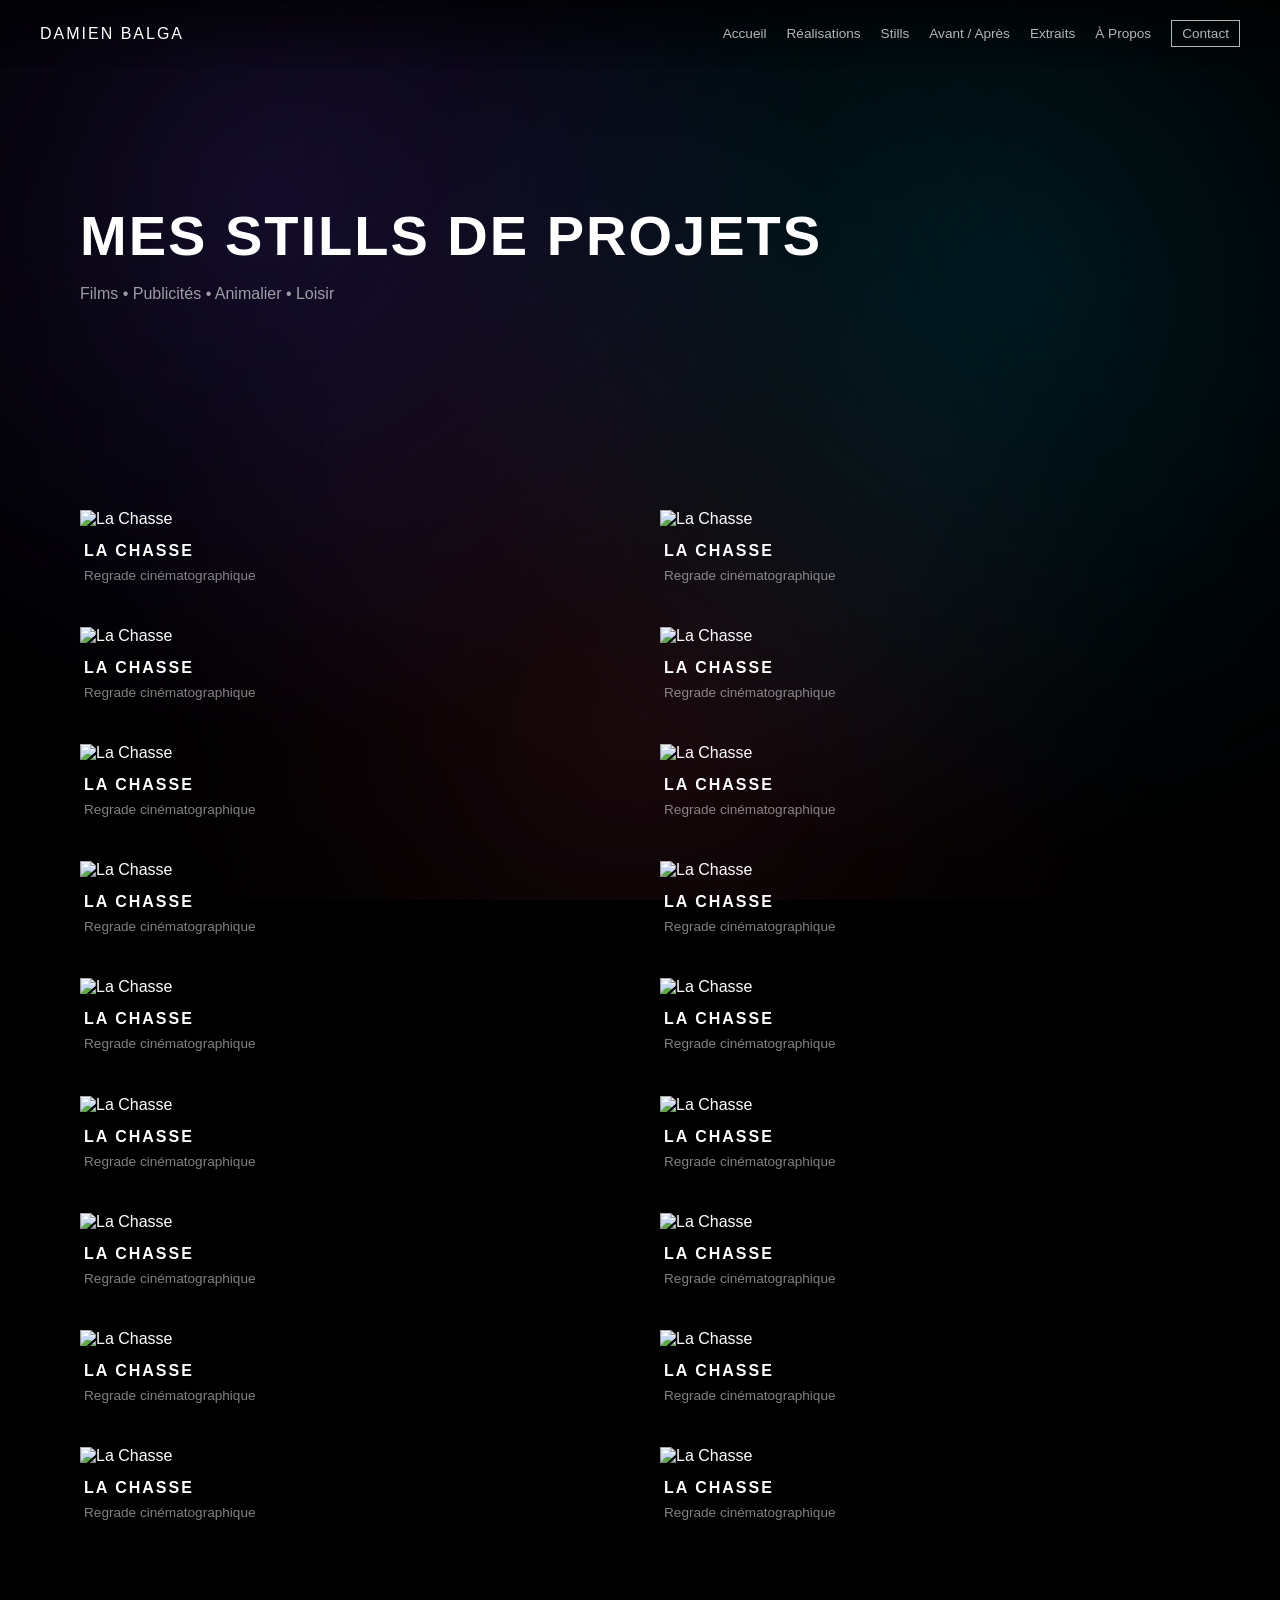
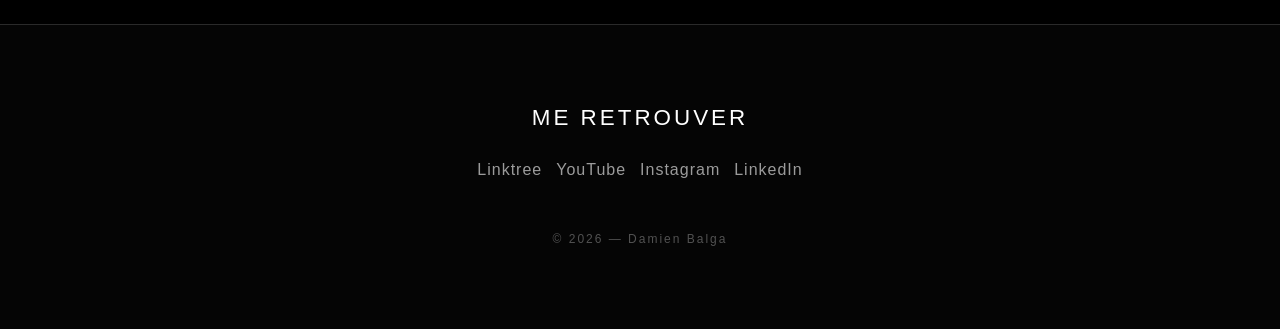
==== stills.html @ 60902d9e "Add files via upload" ====
<!DOCTYPE html>
<html lang="fr">
<head>
  <meta charset="UTF-8">
  <meta name="viewport" content="width=device-width, initial-scale=1.0">
  <title>Mes Stills - Damien Balga</title>
  <link rel="stylesheet" href="style.css">
  <link rel="stylesheet" href="https://use.typekit.net/tnh2wqt.css">
  <link href="https://fonts.googleapis.com/css2?family=IBM+Plex+Mono:wght@300;400;500&display=swap" rel="stylesheet">
</head>

<body>

  <!-- INTRO -->
  <div class="intro">
    <div class="intro-content">
      <h1>Stills</h1>
      <p>Damien Balga</p>
    </div>
  </div>

  <!-- HEADER -->
  <header>
    <div class="logo" onclick="window.location.href='index.html'">
      Damien Balga
    </div>

    <!-- Hamburger (mobile) -->
    <div class="menu-toggle" aria-label="Menu" role="button" tabindex="0">
      <span></span>
      <span></span>
      <span></span>
    </div>

    <nav>
      <a href="index.html">Accueil</a>
      <a href="work.html">Réalisations</a>
      <a href="stills.html">Stills</a>
      <a href="index.html#before">Avant / Après</a>
      <a href="index.html#work">Extraits</a>
      <a href="index.html#about">À Propos</a>
      <a href="index.html#contact" class="cta">Contact</a>
    </nav>
  </header>

  <!-- PAGE HERO -->
  <section class="page-hero">
    <h1>Mes Stills De Projets</h1>
    <p>Films • Publicités • Animalier • Loisir</p>
  </section>

  <!-- GRID PROJETS -->
  <section class="work-grid">



    <div class="work-item img">
    <img 
      src="img/post2.jpg" 
      alt="La Chasse"
      class="work-image"
    >
      <div class="work-info">
        <h3>La Chasse</h3>
        <p>Regrade cinématographique</p>
      </div>
    </div>

    <div class="work-item img">
    <img 
      src="img/post3.jpg" 
      alt="La Chasse"
      class="work-image"
    >
      <div class="work-info">
        <h3>La Chasse</h3>
        <p>Regrade cinématographique</p>
      </div>
    </div>

    <div class="work-item img">
    <img 
      src="img/post4.jpg" 
      alt="La Chasse"
      class="work-image"
    >
      <div class="work-info">
        <h3>La Chasse</h3>
        <p>Regrade cinématographique</p>
      </div>
    </div>

    <div class="work-item img">
    <img 
      src="img/Post (5).jpg" 
      alt="La Chasse"
      class="work-image"
    >
      <div class="work-info">
        <h3>La Chasse</h3>
        <p>Regrade cinématographique</p>
      </div>
    </div>

    <div class="work-item img">
    <img 
      src="img/Post (6).jpg" 
      alt="La Chasse"
      class="work-image"
    >
      <div class="work-info">
        <h3>La Chasse</h3>
        <p>Regrade cinématographique</p>
      </div>
    </div>

    <div class="work-item img">
    <img 
      src="img/Post (7).jpg" 
      alt="La Chasse"
      class="work-image"
    >
      <div class="work-info">
        <h3>La Chasse</h3>
        <p>Regrade cinématographique</p>
      </div>
    </div>

    <div class="work-item img">
    <img 
      src="img/Post (8).jpg" 
      alt="La Chasse"
      class="work-image"
    >
      <div class="work-info">
        <h3>La Chasse</h3>
        <p>Regrade cinématographique</p>
      </div>
    </div>

    <div class="work-item img">
    <img 
      src="img/Post (10).jpg" 
      alt="La Chasse"
      class="work-image"
    >
      <div class="work-info">
        <h3>La Chasse</h3>
        <p>Regrade cinématographique</p>
      </div>
    </div>
    
    <div class="work-item img">
    <img 
      src="img/Post (11).jpg" 
      alt="La Chasse"
      class="work-image"
    >
      <div class="work-info">
        <h3>La Chasse</h3>
        <p>Regrade cinématographique</p>
      </div>
    </div>

    <div class="work-item img">
    <img 
      src="img/Post (9).jpg" 
      alt="La Chasse"
      class="work-image"
    >
      <div class="work-info">
        <h3>La Chasse</h3>
        <p>Regrade cinématographique</p>
      </div>
    </div>

    <div class="work-item img">
    <img 
      src="img/Post (12).jpg" 
      alt="La Chasse"
      class="work-image"
    >
      <div class="work-info">
        <h3>La Chasse</h3>
        <p>Regrade cinématographique</p>
      </div>
    </div>

    <div class="work-item img">
    <img 
      src="img/Post (13).jpg" 
      alt="La Chasse"
      class="work-image"
    >
      <div class="work-info">
        <h3>La Chasse</h3>
        <p>Regrade cinématographique</p>
      </div>
    </div>

    <div class="work-item img">
    <img 
      src="img/Post (14).jpg" 
      alt="La Chasse"
      class="work-image"
    >
      <div class="work-info">
        <h3>La Chasse</h3>
        <p>Regrade cinématographique</p>
      </div>
    </div>

    <div class="work-item img">
    <img 
      src="img/Post (15).jpg" 
      alt="La Chasse"
      class="work-image"
    >
      <div class="work-info">
        <h3>La Chasse</h3>
        <p>Regrade cinématographique</p>
      </div>
    </div>

    <div class="work-item img">
    <img 
      src="img/Post (16).jpg" 
      alt="La Chasse"
      class="work-image"
    >
      <div class="work-info">
        <h3>La Chasse</h3>
        <p>Regrade cinématographique</p>
      </div>
    </div>

    <div class="work-item img">
    <img 
      src="img/Post (17).jpg" 
      alt="La Chasse"
      class="work-image"
    >
      <div class="work-info">
        <h3>La Chasse</h3>
        <p>Regrade cinématographique</p>
      </div>
    </div>

    <div class="work-item img">
    <img 
      src="img/Post (18).jpg" 
      alt="La Chasse"
      class="work-image"
    >
      <div class="work-info">
        <h3>La Chasse</h3>
        <p>Regrade cinématographique</p>
      </div>
    </div>

    <div class="work-item img">
    <img 
      src="img/post1.jpg" 
      alt="La Chasse"
      class="work-image"
    >
      <div class="work-info">
        <h3>La Chasse</h3>
        <p>Regrade cinématographique</p>
      </div>
    </div>


  </section>

  <!-- FOOTER -->
  <footer class="linktree">
    <h2>Me retrouver</h2>

    <div class="links">
      <a href="https://linktr.ee/damienbalga" target="_blank" rel="noopener">Linktree</a>
      <a href="https://www.youtube.com/@damienbalga" target="_blank" rel="noopener">YouTube</a>
      <a href="https://www.instagram.com/damien.balga/" target="_blank" rel="noopener">Instagram</a>
      <a href="https://www.linkedin.com/in/damien-balga-étudiant-création-numérique-colorimétrie-cinéma-montage-graphisme/" target="_blank" rel="noopener">LinkedIn</a>
    </div>

    <p class="small">© 2026 — Damien Balga</p>
  </footer>

  <script src="script.js"></script>
</body>
</html>
---- style.css ----
/* =========================
   RESET
========================= */
*, *::before, *::after {
  margin: 0;
  padding: 0;
  box-sizing: border-box;
}

html {
  scroll-behavior: auto;
  font-size: 16px;
}

/* =========================
   VARIABLES
========================= */
:root {
  --accent-blue: rgba(0, 200, 255, 0.9);
  --accent-purple: rgba(120, 80, 255, 0.9);
  --accent-pink: rgba(255, 80, 120, 0.9);
  --white: #ffffff;
  --dim: rgba(255,255,255,0.6);
  --border: rgba(255,255,255,0.15);
  --bg: #000000;
}

/* =========================
   PERFORMANCE
========================= */
.project, .about, .compare, .contact {
  will-change: transform, opacity;
}

/* =========================
   TYPOGRAPHY
========================= */
h1, h2, h3, .logo {
  font-family: "balboa", sans-serif;
  letter-spacing: 2px;
  text-transform: uppercase;
}

h1 { font-size: clamp(2rem, 5vw, 4rem); font-weight: 600; }
h2 { font-size: clamp(1.5rem, 3.5vw, 2.5rem); font-weight: 500; }

body {
  font-family: "balboa", sans-serif;
  background: var(--bg);
  color: var(--white);
  overflow-x: hidden;
  position: relative;
  min-height: 100vh;
}

p, .info, .about p {
  font-family: Helvetica, Arial, sans-serif;
  opacity: 0.8;
  line-height: 1.7;
}

/* =========================
   BACKGROUND CINEMA
========================= */
body::before {
  content: "";
  position: fixed;
  inset: 0;
  background:
    radial-gradient(circle at 20% 20%, rgba(120, 80, 255, 0.20), transparent 45%),
    radial-gradient(circle at 80% 30%, rgba(0, 200, 255, 0.14), transparent 50%),
    radial-gradient(circle at 50% 80%, rgba(255, 80, 120, 0.10), transparent 55%);
  pointer-events: none;
  z-index: -2;
}

body::after {
  content: "";
  position: fixed;
  inset: 0;
  background: radial-gradient(
    circle at center,
    transparent 40%,
    rgba(0,0,0,0.55) 100%
  );
  pointer-events: none;
  z-index: -1;
}

/* =========================
   INTRO
========================= */
.intro {
  position: fixed;
  inset: 0;
  background: black;
  display: flex;
  justify-content: center;
  align-items: center;
  z-index: 9999;
  animation: introOut 3s ease forwards;
}

.intro-content {
  text-align: center;
  padding: 0 20px;
}

.intro-content h1 {
  font-size: clamp(1.8rem, 6vw, 3rem);
  letter-spacing: 6px;
  opacity: 0;
  animation: flicker 2s ease forwards;
}

.intro-content p {
  margin-top: 10px;
  opacity: 0;
  animation: fadeIn 1s ease 1s forwards;
  font-family: Helvetica, Arial, sans-serif;
}

@keyframes flicker {
  0% { opacity: 0; }
  10% { opacity: 1; }
  12% { opacity: 0; }
  15% { opacity: 1; }
  20% { opacity: 0.4; }
  30% { opacity: 1; }
  60% { opacity: 0.7; }
  100% { opacity: 1; }
}

@keyframes fadeIn {
  to { opacity: 0.8; }
}

@keyframes introOut {
  0%, 80% { opacity: 1; }
  100% { opacity: 0; visibility: hidden; }
}

/* =========================
   HEADER
========================= */
header {
  position: fixed;
  width: 100%;
  display: flex;
  justify-content: space-between;
  align-items: center;
  padding: 20px 40px;
  z-index: 100;
  background: linear-gradient(to bottom, rgba(0,0,0,0.6), transparent);
  backdrop-filter: blur(2px);
}

.logo {
  cursor: pointer;
  font-family: "balboa", sans-serif;
  letter-spacing: 2px;
  text-transform: uppercase;
  font-size: 1rem;
}


/* =========================
   NAV DESKTOP
========================= */
nav {
  display: flex;
  align-items: center;
  flex-wrap: wrap;
  gap: 4px;
}

nav a {
  margin-left: 16px;
  text-decoration: none;
  color: white;
  opacity: 0.7;
  font-size: 0.85rem;
  transition: opacity 0.2s;
}

nav a:hover {
  opacity: 1;
}

/* bouton contact */
.cta {
  border: 1px solid white;
  padding: 5px 10px;
}

/* =========================
   HAMBURGER ICON
========================= */
.menu-toggle {
  display: none;
  flex-direction: column;
  justify-content: center;
  gap: 5px;
  cursor: pointer;
  padding: 4px;
  z-index: 200;
}

.menu-toggle span {
  display: block;
  width: 24px;
  height: 2px;
  background: white;
  transition: all 0.3s ease;
}

/* animation burger → croix */
.menu-toggle.active span:nth-child(1) {
  transform: translateY(7px) rotate(45deg);
}

.menu-toggle.active span:nth-child(2) {
  opacity: 0;
}

.menu-toggle.active span:nth-child(3) {
  transform: translateY(-7px) rotate(-45deg);
}

/* =========================
   MOBILE MENU
========================= */
@media (max-width: 768px) {

  /* afficher burger */
  .menu-toggle {
    display: flex;
  }

  /* menu caché par défaut */
  nav {
    position: fixed;
    top: 0;
    right: -100%;
    width: 100%;
    height: 100vh;
    background: #0a0a0a;

    display: flex;
    flex-direction: column;
    justify-content: center;
    align-items: center;

    gap: 20px;

    transition: right 0.4s ease;
    z-index: 100;
  }

  /* menu ouvert */
  nav.open {
    right: 0;
  }

  /* liens */
  nav a {
    font-size: 22px;
    margin: 0;
    opacity: 0.7;
  }

  nav a:hover {
    opacity: 1;
  }


  /* bouton contact stylé */
  nav a.cta {
    border: none;
    padding: 12px 24px;
    opacity: 0.7; 
  }
}

/* =========================
   HERO
========================= */
.hero {
  min-height: 100vh;
  display: flex;
  align-items: center;
  justify-content: space-between;
  padding: 120px 80px 80px;
  gap: 60px;
}

.hero-text {
  max-width: 600px;
}

.hero-text h1 {
  margin-bottom: 20px;
}

.hero-text p {
  font-family: Helvetica, Arial, sans-serif;
  font-size: 1.1rem;
  opacity: 0.7;
  margin-bottom: 30px;
}

.hero-portrait {
  flex-shrink: 0;
  display: flex;
  justify-content: center;
  align-items: center;
}

.portrait-frame {
  position: relative;
  width: 320px;
  height: 420px;
  border-radius: 60% 40% 50% 50% / 50% 60% 40% 50%;
  overflow: hidden;
  box-shadow:
    0 0 80px rgba(0, 200, 255, 0.15),
    0 0 120px rgba(120, 80, 255, 0.1);
  animation: floatPortrait 6s ease-in-out infinite;
}

.portrait-frame img {
  width: 100%;
  height: 100%;
  object-fit: cover;
  filter: contrast(1.15) saturate(1.1) brightness(0.95);
}

.portrait-frame::before {
  content: "";
  position: absolute;
  inset: -2px;
  background: linear-gradient(
    120deg,
    rgba(0,255,255,0.3),
    rgba(120,80,255,0.3),
    rgba(255,80,120,0.3)
  );
  z-index: -1;
  filter: blur(25px);
  opacity: 0.6;
}

@keyframes floatPortrait {
  0%, 100% { transform: translateY(0px) rotate(0deg); }
  50% { transform: translateY(-10px) rotate(1deg); }
}

/* =========================
   BUTTONS
========================= */
.btn {
  display: inline-block;
  padding: 12px 24px;
  border: 1px solid white;
  text-decoration: none;
  color: white;
  font-family: "balboa", sans-serif;
  letter-spacing: 1px;
  text-transform: uppercase;
  font-size: 0.85rem;
  transition: background 0.3s ease, color 0.3s ease;
}

.btn:hover {
  background: white;
  color: black;
}

/* =========================
   PROJECTS (FULLSCREEN VIDEO)
========================= */
section { scroll-margin-top: 80px; }

.project {
  position: relative;
  width: 100%;
  height: 100vh;
  overflow: hidden;
  background: black;
}

.project iframe {
  position: absolute;
  top: 50%;
  left: 50%;
  width: 100vw;
  height: 100vh;
  transform: translate(-50%, -50%);
  border: none;
  pointer-events: none;
}

.overlay {
  position: absolute;
  bottom: 60px;
  left: 60px;
  color: white;
  z-index: 2;
}

.overlay h2 {
  font-size: 1.3rem;
  opacity: 0.7;
  text-transform: uppercase;
}

.project::after {
  content: "";
  position: absolute;
  inset: 0;
  background: linear-gradient(to top, rgba(0,0,0,0.5), transparent 60%);
}

/* =========================
   ABOUT
========================= */
.about {
  padding: 140px 40px;
  display: flex;
  justify-content: center;
  background: black;
}

.about-container {
  max-width: 800px;
  width: 100%;
}

.about h2 {
  font-size: clamp(2rem, 5vw, 3rem);
  margin-bottom: 30px;
  letter-spacing: -1px;
}

.about .lead {
  font-size: clamp(1.1rem, 2.5vw, 1.4rem);
  opacity: 0.9;
  margin-bottom: 20px;
  font-family: Helvetica, Arial, sans-serif;
}

.about p {
  opacity: 0.7;
  line-height: 1.8;
  margin-bottom: 20px;
}

.about-tags {
  display: flex;
  flex-wrap: wrap;
  gap: 10px;
  margin-top: 30px;
}

.about-tags span {
  border: 1px solid var(--border);
  padding: 8px 14px;
  font-size: 0.85rem;
  opacity: 0.8;
  font-family: Helvetica, Arial, sans-serif;
  transition: border-color 0.3s, opacity 0.3s;
}

.about-tags span:hover {
  border-color: rgba(255,255,255,0.5);
  opacity: 1;
}

/* =========================
   SHOWCASE / COMPARE
========================= */
.showcase {
  padding: 120px 40px;
  background: black;
}

.showcase-header {
  text-align: center;
  margin-bottom: 60px;
}

.showcase-header h2 { font-size: clamp(1.8rem, 4vw, 2.5rem); }

.showcase-header p {
  opacity: 0.6;
  margin-top: 10px;
  font-family: Helvetica, Arial, sans-serif;
}

.compare-grid {
  display: flex;
  flex-direction: column;
  gap: 80px;
  align-items: center;
}

.compare {
  position: relative;
  width: 80%;
  max-width: 1000px;
  height: 550px;
  overflow: hidden;
  box-shadow: 0 40px 120px rgba(0,0,0,0.8);
  cursor: ew-resize;
}

.compare img {
  position: absolute;
  width: 100%;
  height: 100%;
  object-fit: cover;
}

.img-after {
  clip-path: inset(0 50% 0 0);
}

.slider {
  position: absolute;
  top: 0;
  left: 50%;
  width: 2px;
  height: 100%;
  background: white;
  opacity: 0.8;
  pointer-events: none;
}

.slider::after {
  content: "◀ ▶";
  position: absolute;
  top: 50%;
  left: 50%;
  transform: translate(-50%, -50%);
  background: rgba(0,0,0,0.7);
  color: white;
  font-size: 10px;
  letter-spacing: 2px;
  padding: 6px 8px;
  white-space: nowrap;
  font-family: Helvetica, Arial, sans-serif;
}

/* =========================
   CONTACT
========================= */
.contact {
  min-height: 100vh;
  display: flex;
  justify-content: center;
  align-items: center;
  gap: 80px;
  padding: 100px 60px;
  background: black;
}

.contact-text {
  max-width: 500px;
  width: 100%;
}

.contact-text h2 {
  font-size: clamp(2rem, 5vw, 3rem);
  margin-bottom: 20px;
  letter-spacing: -1px;
}

.contact-text > p {
  opacity: 0.7;
  line-height: 1.6;
  font-family: Helvetica, Arial, sans-serif;
}

.info {
  margin-top: 30px;
  opacity: 0.6;
  font-size: 0.9rem;
  font-family: Helvetica, Arial, sans-serif;
  display: flex;
  flex-direction: column;
  gap: 8px;
}

.contact-visual {
  display: flex;
  justify-content: center;
  align-items: center;
  flex-shrink: 0;
}

.contact-visual img {
  width: 320px;
  height: 420px;
  object-fit: cover;
  filter: contrast(1.15) saturate(1.1) brightness(0.95);
  box-shadow: 0 30px 80px rgba(0,0,0,0.8);
}

/* =========================
   FOOTER / LINKTREE
========================= */
.linktree {
  padding: 80px 20px;
  text-align: center;
  background: #050505;
  color: white;
  border-top: 1px solid var(--border);
  opacity: 0;
  transform: translateY(20px);
  transition: opacity 0.8s ease, transform 0.8s ease;
}

.linktree.show {
  opacity: 1;
  transform: translateY(0);
}

.linktree h2 {
  font-size: 1.4rem;
  margin-bottom: 30px;
  letter-spacing: 3px;
}

.linktree .links {
  display: flex;
  flex-direction: row;
  justify-content: center;
  gap: 14px;
}

.linktree a {
  color: white;
  text-decoration: none;
  font-size: 1rem;
  opacity: 0.6;
  transition: all 0.3s ease;
  font-family: Helvetica, Arial, sans-serif;
  letter-spacing: 1px;
}

.linktree a:hover {
  opacity: 1;
  transform: translateY(-2px);
}

.linktree .small {
  margin-top: 50px;
  font-size: 0.75rem;
  opacity: 0.3;
  font-family: Helvetica, Arial, sans-serif;
  letter-spacing: 2px;
}

/* =========================
   WORK PAGE
========================= */
.page-hero {
  min-height: 50vh;
  display: flex;
  flex-direction: column;
  justify-content: center;
  padding: 120px 80px 60px;
}

.page-hero h1 { font-size: clamp(2.2rem, 5vw, 3.5rem); }

.page-hero p {
  opacity: 0.6;
  margin-top: 12px;
  font-family: Helvetica, Arial, sans-serif;
  font-size: 1rem;
}

.work-grid {
  display: grid;
  grid-template-columns: repeat(2, 1fr);
  gap: 40px;
  padding: 60px 80px 100px;
}

.work-item {
  position: relative;
  overflow: hidden;
}

.work-item iframe {
  width: 100%;
  height: 280px;
  border: none;
  display: block;
}

.work-info {
  margin-top: 14px;
  padding: 0 4px;
}

.work-info h3 {
  font-size: 1rem;
  letter-spacing: 2px;
  text-transform: uppercase;
}

.work-info p {
  opacity: 0.5;
  font-size: 0.85rem;
  margin-top: 4px;
  font-family: Helvetica, Arial, sans-serif;
}

/* =========================
   SCROLL REVEAL
========================= */
.reveal {
  opacity: 0;
  transform: translateY(40px);
  transition: opacity 1s ease, transform 1s ease;
}

.reveal.visible {
  opacity: 1;
  transform: translateY(0);
}

/* =========================
   RESPONSIVE — TABLET (≤ 1024px)
========================= */
@media (max-width: 1024px) {
  header {
    padding: 16px 30px;
  }

  .hero {
    padding: 120px 40px 60px;
    gap: 40px;
  }

  .portrait-frame {
    width: 260px;
    height: 340px;
  }

  .compare {
    width: 90%;
    height: 420px;
  }

  .contact {
    gap: 50px;
    padding: 80px 40px;
  }

  .work-grid {
    padding: 40px;
    gap: 30px;
  }

  .page-hero {
    padding: 100px 40px 40px;
  }
}

/* =========================
   RESPONSIVE — MOBILE (≤ 768px)
========================= */
@media (max-width: 768px) {

  /* HEADER */
  header {
    padding: 16px 20px;
  }

  nav {
    display: none;
    position: fixed;
    inset: 0;
    background: rgba(0,0,0,0.97);
    flex-direction: column;
    justify-content: center;
    align-items: center;
    gap: 0;
    z-index: 150;
  }

  nav.open {
    display: flex;
  }

  nav a {
    margin: 0;
    padding: 18px 20px;
    font-size: 1.2rem;
    opacity: 0.8;
    width: 100%;
    text-align: center;
    border-bottom: 1px solid rgba(255,255,255,0.05);
  }

  .menu-toggle {
    display: flex;
    position: relative;
    z-index: 200;
  }

  /* HERO */
  .hero {
    flex-direction: column-reverse;
    text-align: center;
    padding: 80px 24px 60px;
    gap: 30px;
    justify-content: center;
  }

  .hero-text {
    max-width: 100%;
  }

  .portrait-frame {
    width: 200px;
    height: 260px;
  }

  /* PROJECTS */
  .project {
    height: 60vw;
    min-height: 240px;
    max-height: 400px;
  }

  .project iframe {
    width: 177.78vw;
    height: 100vw;
  }

  .overlay {
    bottom: 20px;
    left: 20px;
  }

  .overlay h2 {
    font-size: 1rem;
  }

  /* ABOUT */
  .about {
    padding: 80px 24px;
  }

  /* SHOWCASE / COMPARE */
  .showcase {
    padding: 80px 20px;
  }

  .compare {
    width: 100%;
    height: 220px;
  }

  .compare-grid {
    gap: 40px;
  }

  /* CONTACT */
  .contact {
    flex-direction: column;
    text-align: center;
    padding: 80px 24px;
    gap: 40px;
  }

  .contact-text {
    max-width: 100%;
  }

  .contact-visual img {
    width: 240px;
    height: 300px;
  }

  /* WORK PAGE */
  .page-hero {
    padding: 80px 24px 40px;
    text-align: center;
  }

  .work-grid {
    grid-template-columns: 1fr;
    padding: 20px 20px 60px;
    gap: 40px;
  }

  .work-item iframe {
    height: 220px;
  }

  /* FOOTER */
  .linktree {
    padding: 60px 20px;
  }
}

/* =========================
   RESPONSIVE — SMALL MOBILE (≤ 480px)
========================= */
@media (max-width: 480px) {
  .hero {
    padding: 70px 16px 40px;
  }

  .portrait-frame {
    width: 160px;
    height: 210px;
  }

  .project {
    height: 56vw;
    min-height: 200px;
  }

  .about {
    padding: 60px 16px;
  }

  .contact {
    padding: 60px 16px;
  }

  .work-grid {
    padding: 16px 16px 50px;
  }

  .work-item iframe {
    height: 190px;
  }
}
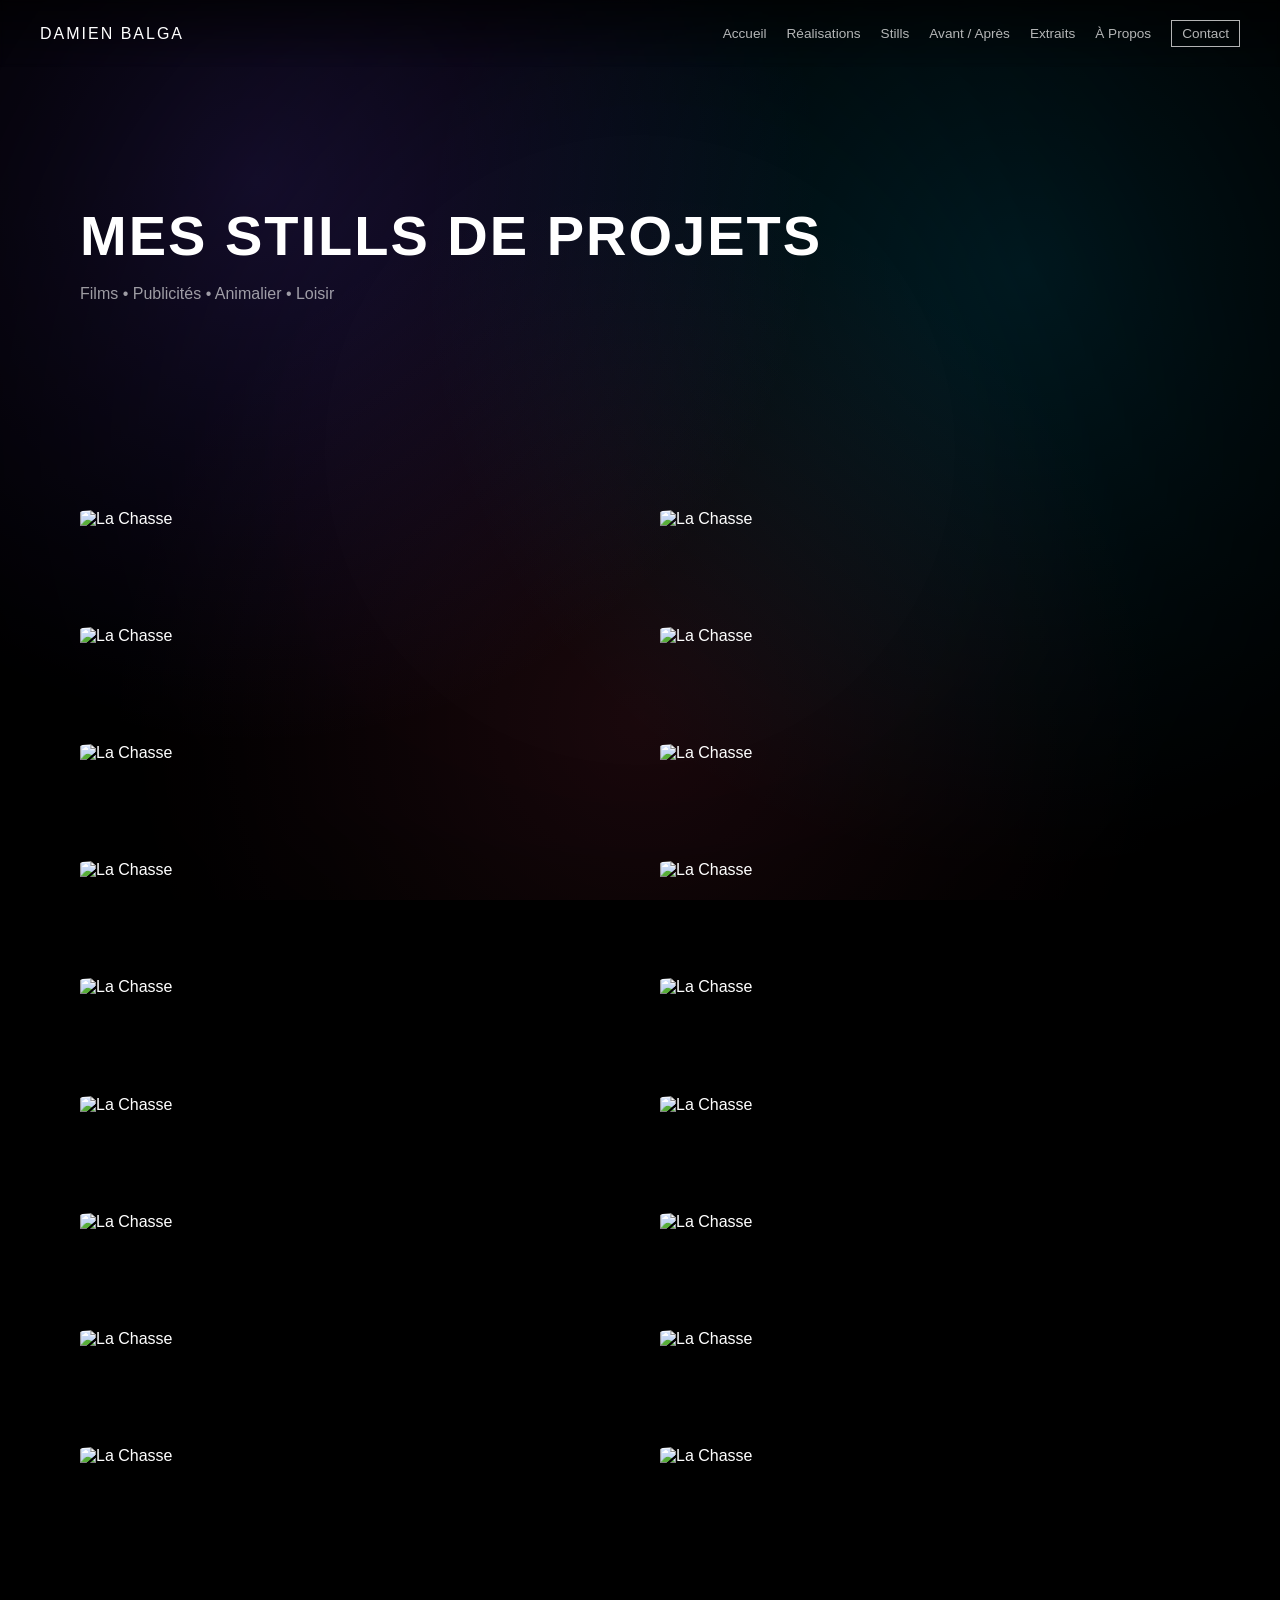
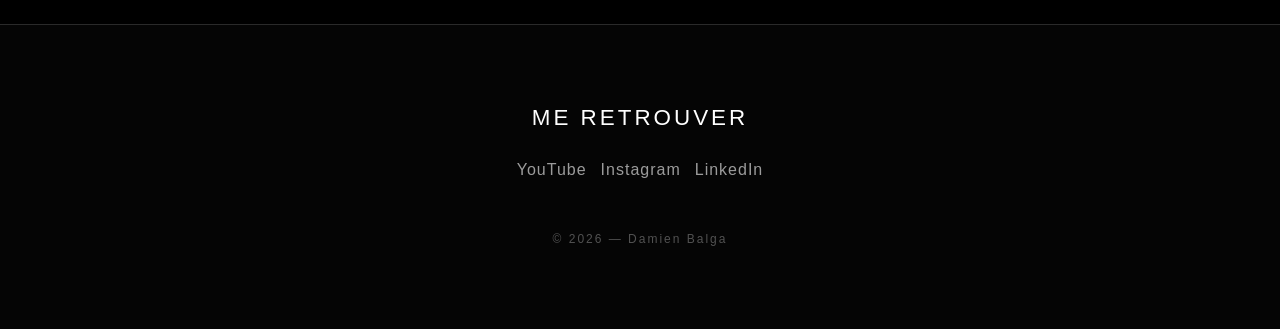
==== commit 91aa7234: "Update stills.html" ====
--- a/stills.html
+++ b/stills.html
@@ -278,7 +278,6 @@
     <h2>Me retrouver</h2>
 
     <div class="links">
-      <a href="https://linktr.ee/damienbalga" target="_blank" rel="noopener">Linktree</a>
       <a href="https://www.youtube.com/@damienbalga" target="_blank" rel="noopener">YouTube</a>
       <a href="https://www.instagram.com/damien.balga/" target="_blank" rel="noopener">Instagram</a>
       <a href="https://www.linkedin.com/in/damien-balga-étudiant-création-numérique-colorimétrie-cinéma-montage-graphisme/" target="_blank" rel="noopener">LinkedIn</a>
--- a/style.css
+++ b/style.css
@@ -943,3 +943,9 @@
     height: 190px;
   }
 }
+img {
+    width: 100%;
+  height: 100%;
+  border-radius: 3%;
+  display: block;
+}
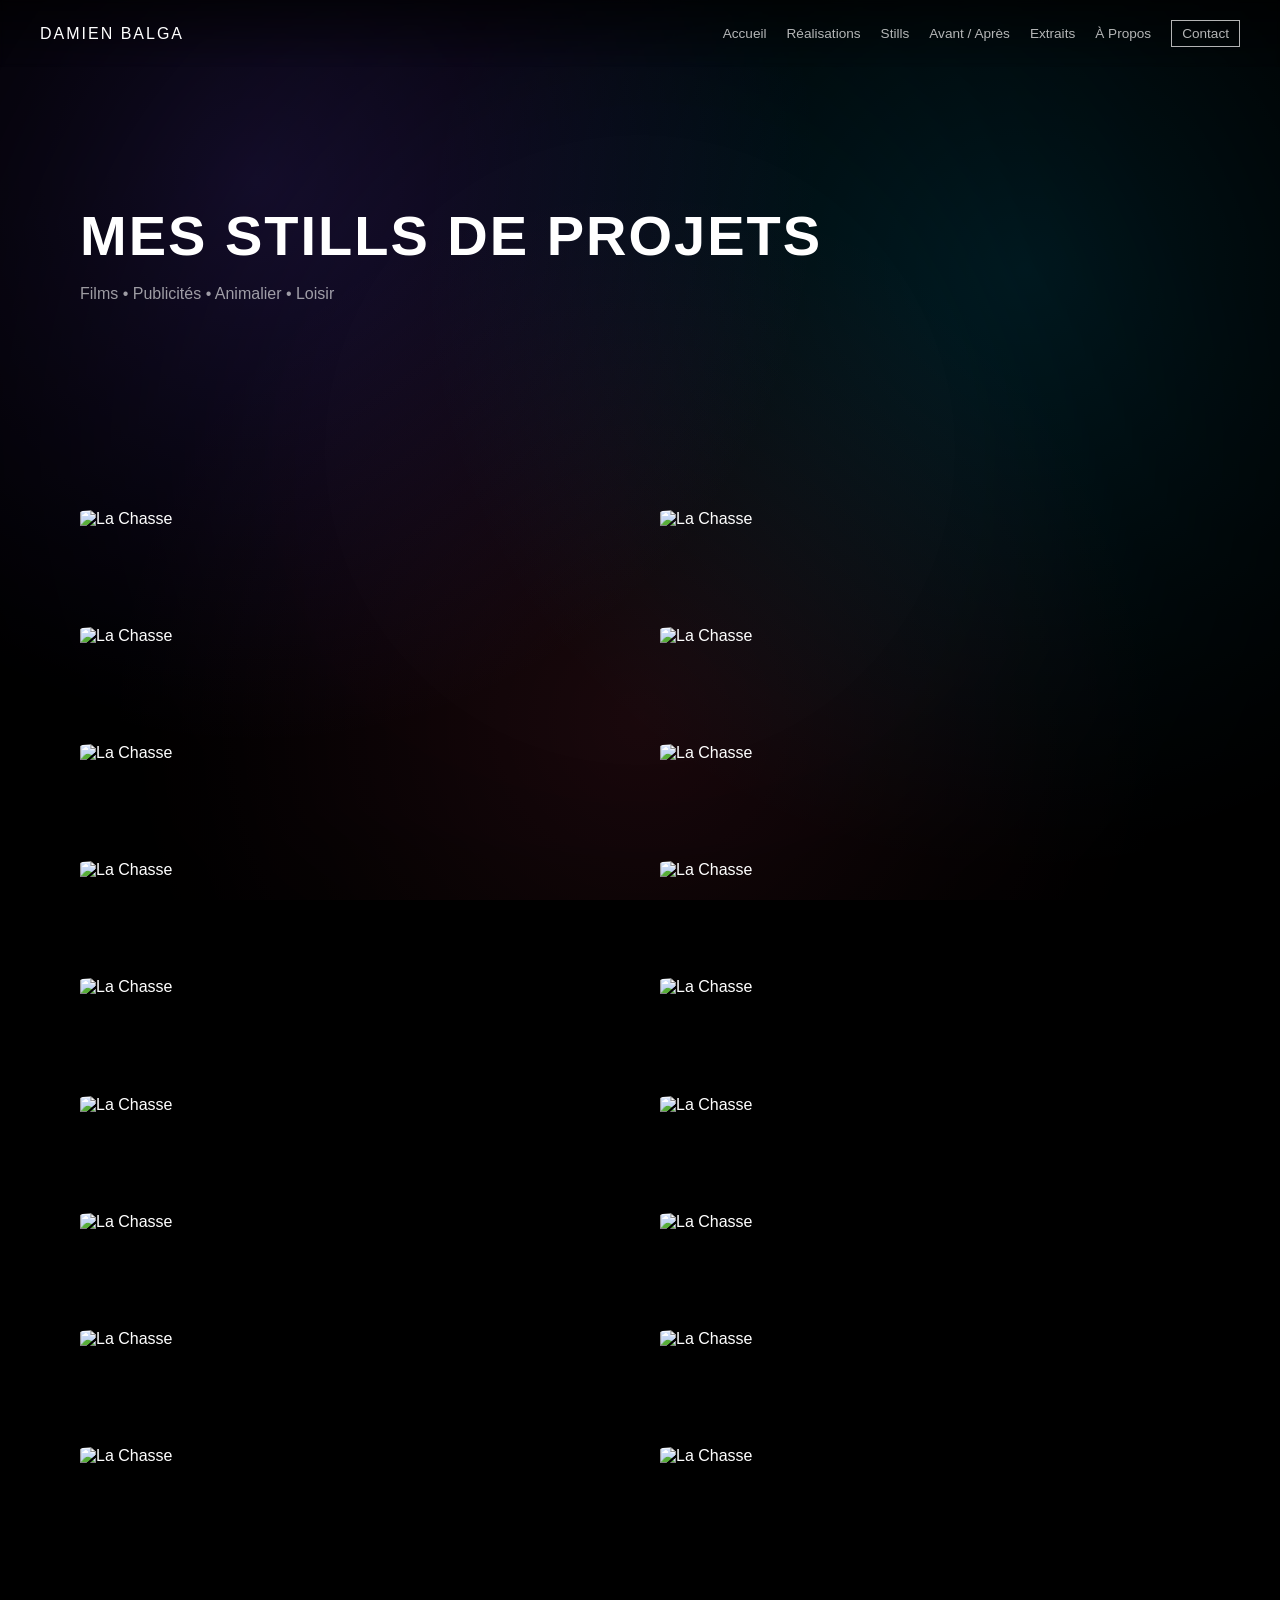
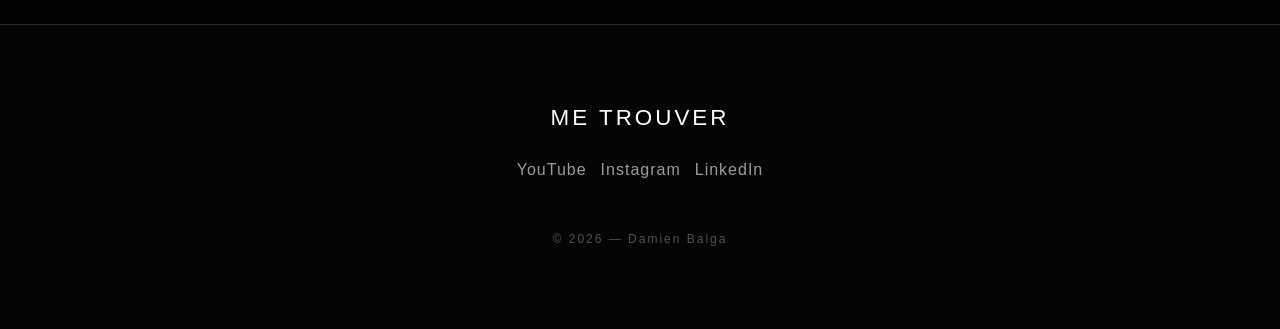
==== commit 09d93f2d: "Update stills.html" ====
--- a/stills.html
+++ b/stills.html
@@ -275,7 +275,7 @@
 
   <!-- FOOTER -->
   <footer class="linktree">
-    <h2>Me retrouver</h2>
+    <h2>Me trouver</h2>
 
     <div class="links">
       <a href="https://www.youtube.com/@damienbalga" target="_blank" rel="noopener">YouTube</a>
--- a/style.css
+++ b/style.css
@@ -332,7 +332,6 @@
   width: 100%;
   height: 100%;
   object-fit: cover;
-  filter: contrast(1.15) saturate(1.1) brightness(0.95);
 }
 
 .portrait-frame::before {
@@ -602,7 +601,6 @@
   width: 320px;
   height: 420px;
   object-fit: cover;
-  filter: contrast(1.15) saturate(1.1) brightness(0.95);
   box-shadow: 0 30px 80px rgba(0,0,0,0.8);
 }
 
